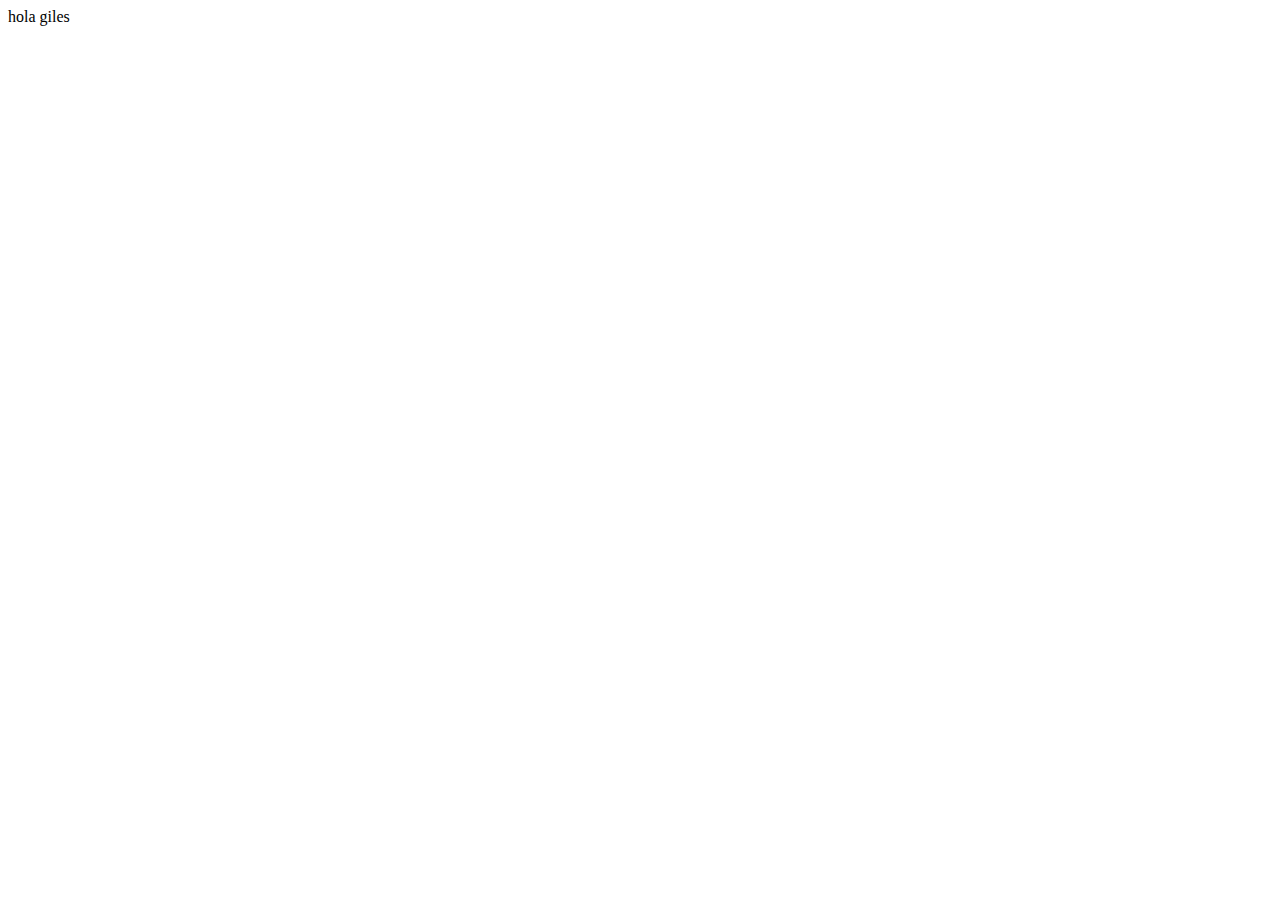
==== Pagina/index.html @ 2f7ca12a "cambios" ====
<!DOCTYPE html>
<html lang="en">
  <head>
    <meta charset="UTF-8" />
    <meta http-equiv="X-UA-Compatible" content="IE=edge" />
    <meta name="viewport" content="width=device-width, initial-scale=1.0" />
    <title>Fede Kaplun</title>
  </head> 
  <body>
    hola giles
  </body>
</html>
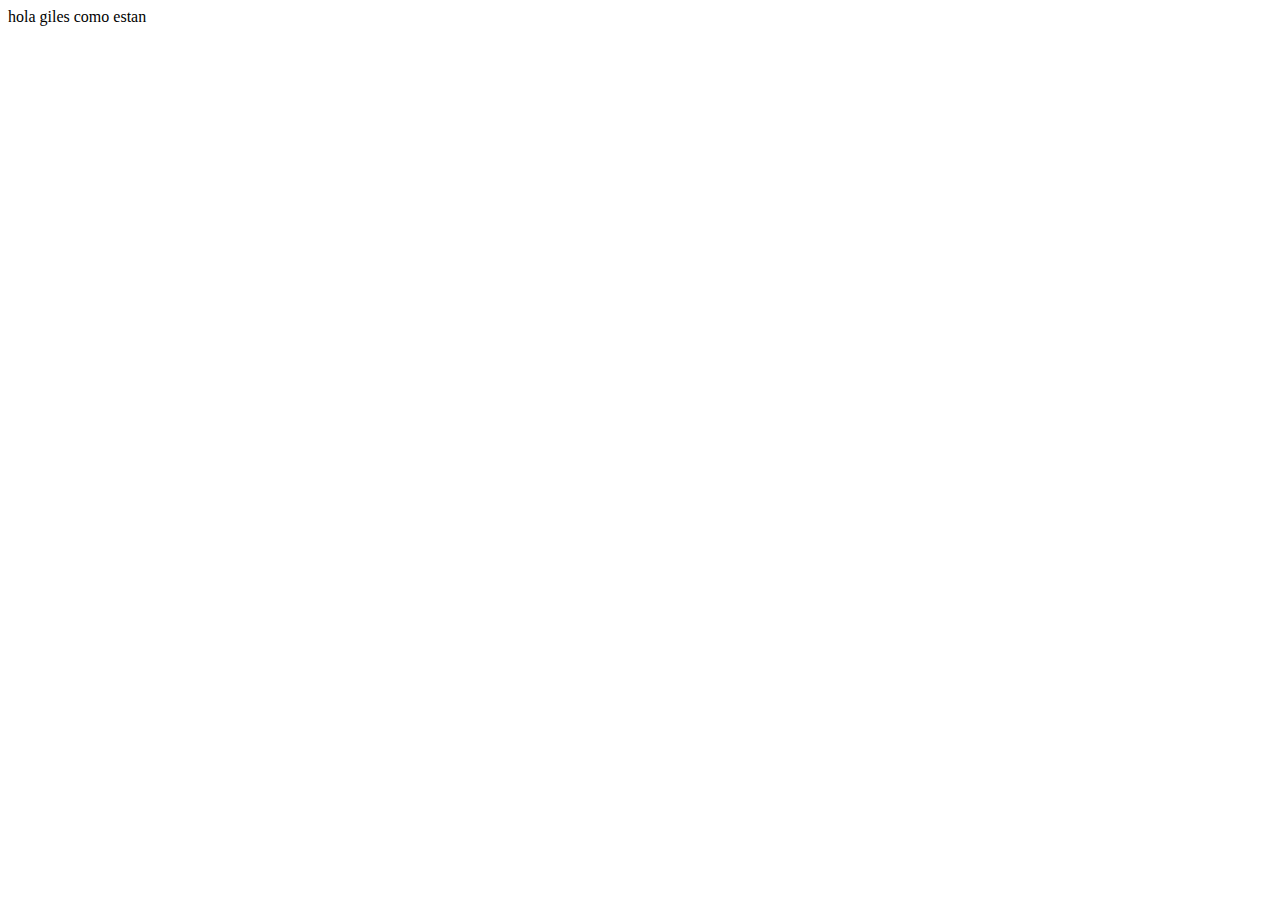
==== commit 5d07e352: "hola" ====
--- a/Pagina/index.html
+++ b/Pagina/index.html
@@ -7,6 +7,6 @@
     <title>Fede Kaplun</title>
   </head> 
   <body>
-    hola giles
+    hola giles como estan
   </body>
 </html>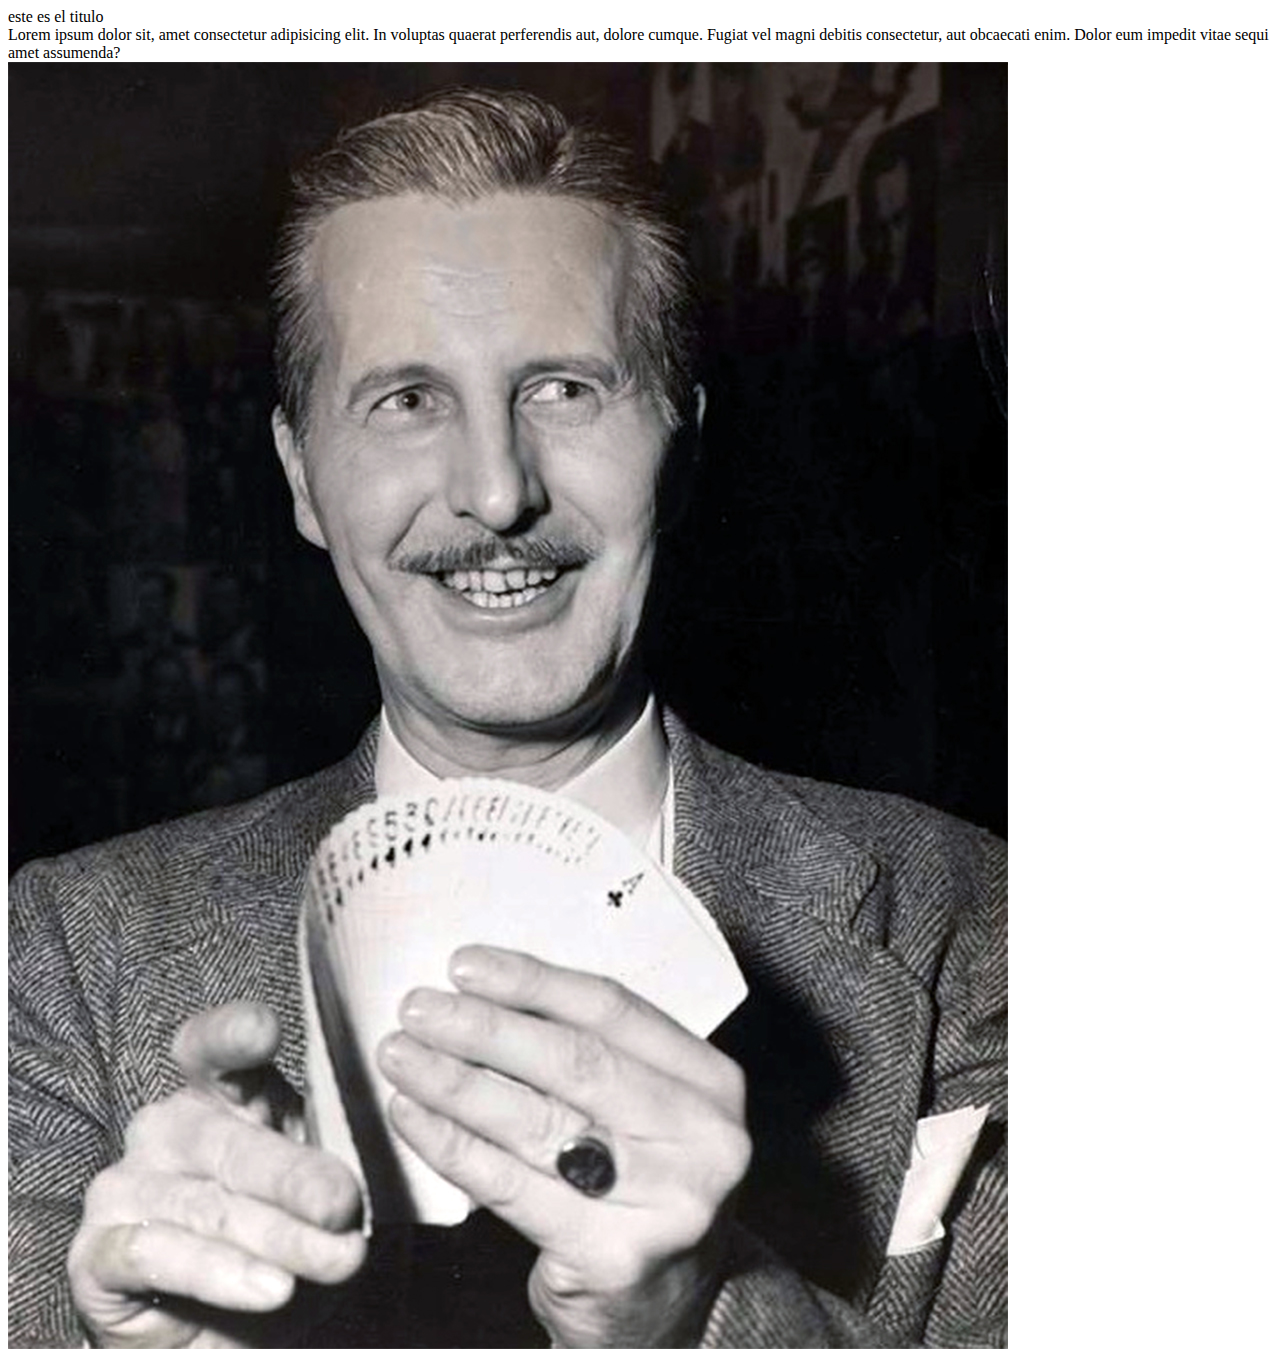
==== commit ca07dc0e: "cambios" ====
--- a/Pagina/index.html
+++ b/Pagina/index.html
@@ -7,6 +7,10 @@
     <title>Fede Kaplun</title>
   </head> 
   <body>
-    hola giles como estan
+    <header>este es el titulo</header>
+    <main>Lorem ipsum dolor sit, amet consectetur adipisicing elit. In voluptas quaerat perferendis aut, dolore cumque. Fugiat vel magni debitis consectetur, aut obcaecati enim. Dolor eum impedit vitae sequi amet assumenda?
+    </main>
+    <footer><img src="./images/daivernon.jpeg" alt="un foton del gran Dai Vernon"></footer>
+
   </body>
 </html>